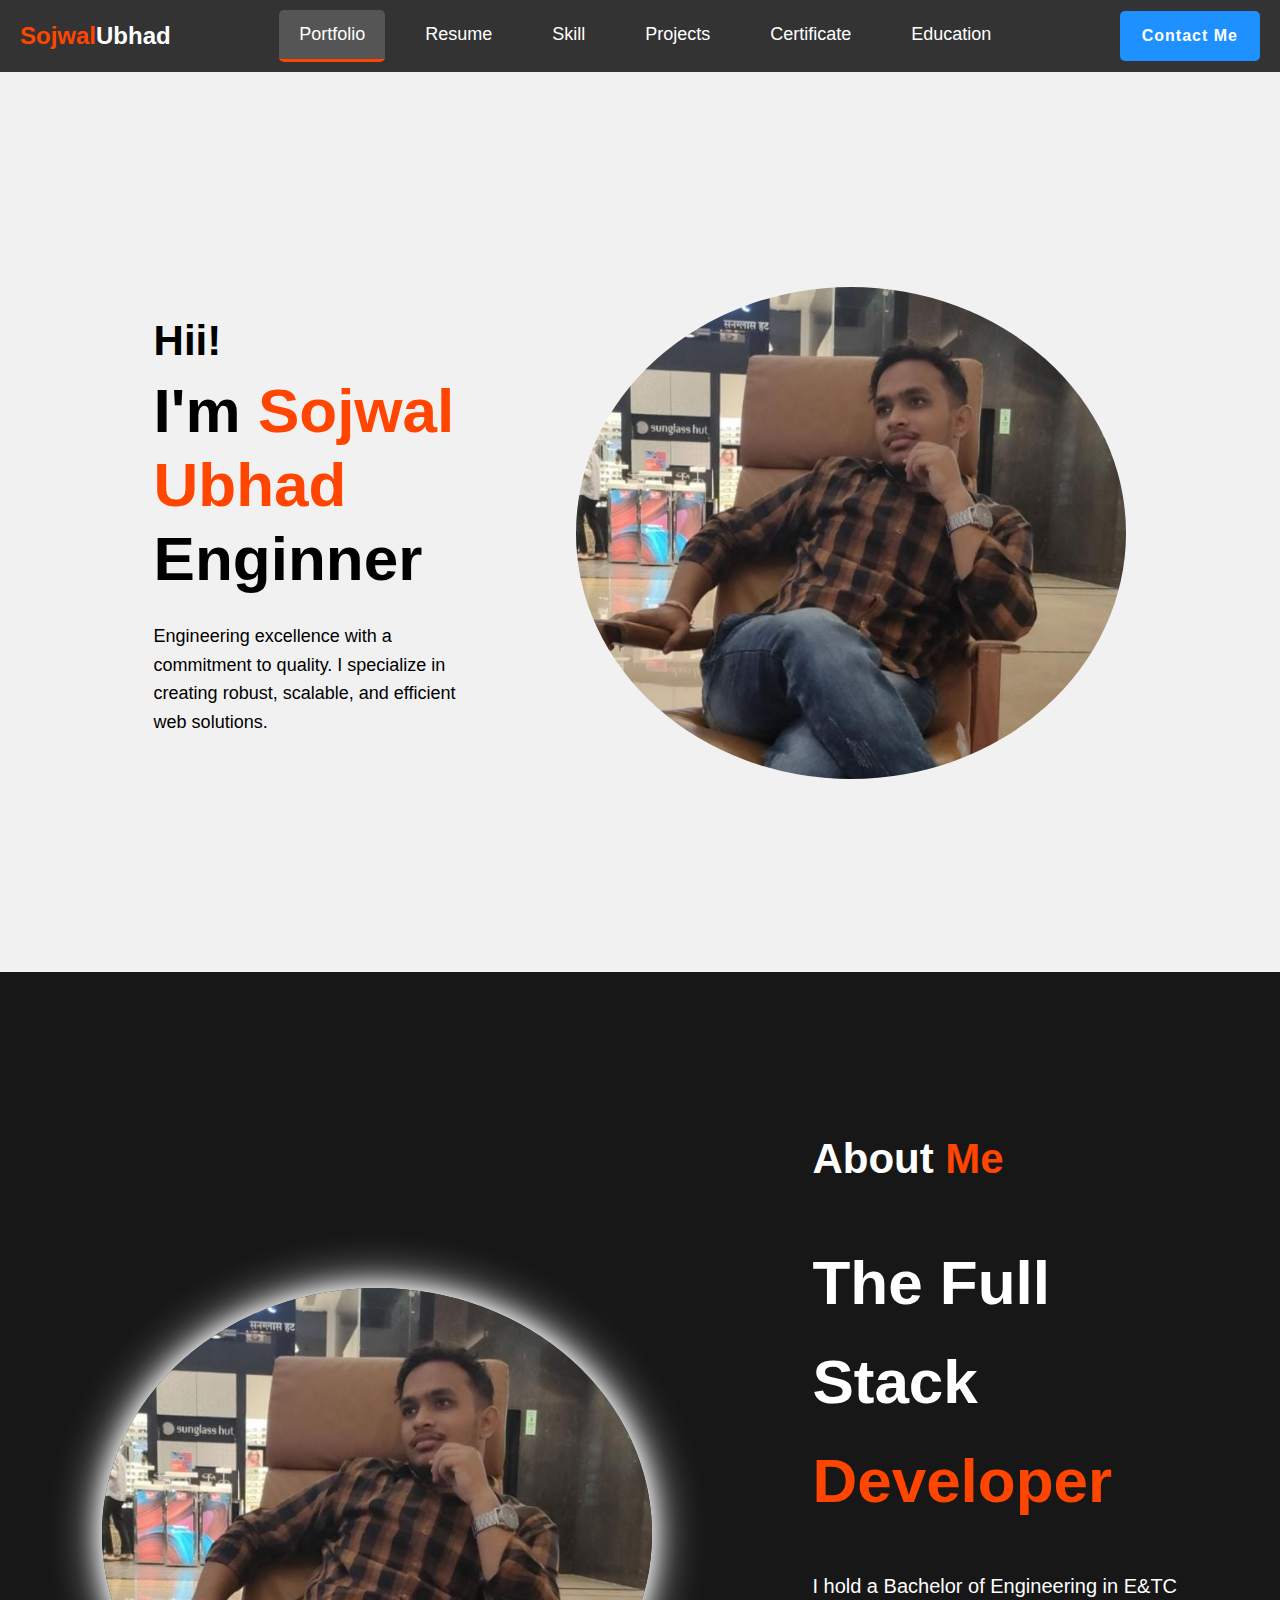
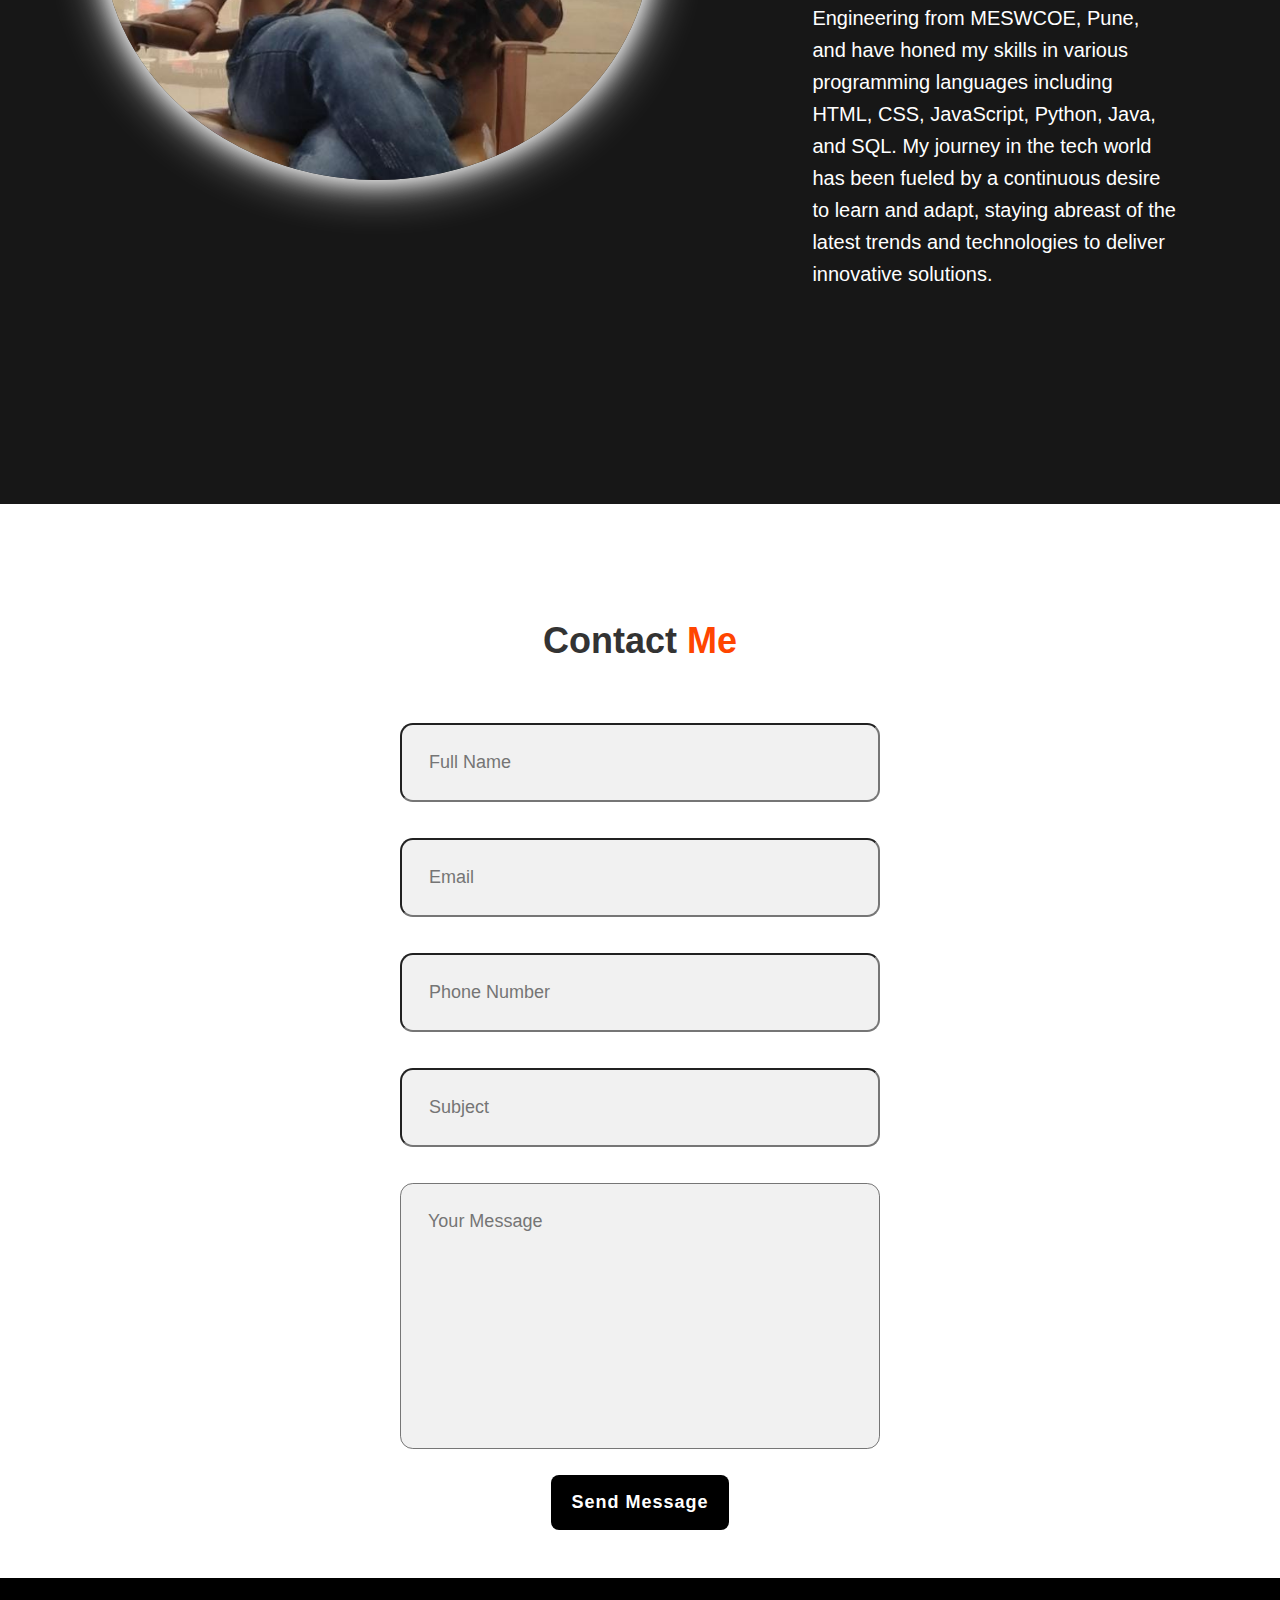
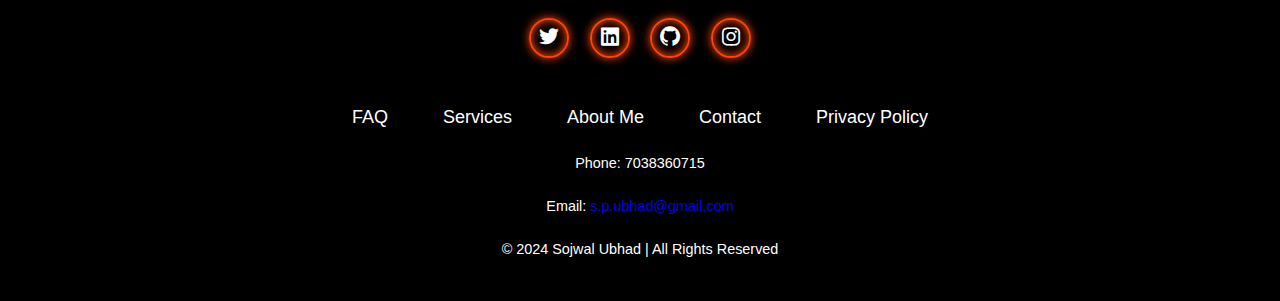
==== portfolio.html @ 473562b0 "Add files via upload" ====
<!DOCTYPE html>
<html lang="en">
<head>
<meta charset="UTF-8">
<meta name="viewport" content="width=device-width, initial-scale=1.0">
<title>Simple Portfolio</title>
<link rel="stylesheet" href="style.css">
<link href='https://unpkg.com/boxicons@2.1.4/css/boxicons.min.css' rel='stylesheet'>
</head>
<body>
<header class="header">
  <a href="#" class="logo"><span>Sojwal</span>Ubhad</a>
 <nav class="navbar">
  <a href="portfolio.html" target="_blank" class="active">Portfolio</a>
  <a href="resume.pdf" target="_blank">Resume</a>
  <a href="skill.html" target="_blank">Skill</a>
  <a href="projects.html" target="_blank">Projects</a>
  <a href="certificate.pdf" target="_blank">Certificate</a>
  <a href="education.html" target="_blank">Education</a>
 </nav>
 <a href="#contact" class="contact">Contact Me</a>
</header>

<section class="home">
  <div class="home-content">
    <h3>Hii!</h3>
    <h1>I'm <span>Sojwal Ubhad<br></span>Enginner</h1>
    <p>Engineering excellence with a commitment to quality. I specialize in creating robust, scalable, and efficient web solutions.</p>
    
  </div>
  <div class="img-box">
    <img src="image.jpg" alt="">
  </div>
</section>

<section class="about">
  <div class="about-img">
    <img src="image.jpg" alt="">
  </div>
  <div class="about-content">
    <h2 class="heading">About <span>Me</span></h2>
    <h3>The Full Stack <span>Developer</span></h3>
    <p> I hold a Bachelor of Engineering in E&TC Engineering from MESWCOE, Pune, and have honed my skills in various programming languages including HTML, CSS, JavaScript, Python, Java, and SQL. My journey in the tech world has been fueled by a continuous desire to learn and adapt, staying abreast of the latest trends and technologies to deliver innovative solutions.</p>
    
  </div>
</section>

<section id="contact" class="contact-form">
  <h2 class="contact-me">Contact <span>Me</span></h2>
  <form action="https://api.web3forms.com/submit" method="POST">
    <input type="hidden" name="access_key" value="fd57d130-8055-4260-94c0-5db2f34caabe">
    <div class="input-box">
      <input type="text" name="name" placeholder="Full Name" required>
      <input type="email" name="email" placeholder="Email" required>
    </div>
    <div class="input-box">
      <input type="number" name="phone" placeholder="Phone Number" required>
      <input type="text" name="subject" placeholder="Subject" required>
    </div>
    <textarea name="message" cols="30" rows="10" placeholder="Your Message" required></textarea>
    <input type="submit" value="Send Message" class="btn-1">
  </form>
</section>

<footer class="footer">
  <div class="social">
    <a href="https://x.com/s_ubhad?t=JfJYhSW3AMuaLHTpXaX5gA&s=09" target="_blank"><i class='bx bxl-twitter'></i></a>
    <a href="https://www.linkedin.com/in/sojwalubhad?utm_source=share&utm_campaign=share_via&utm_content=profile&utm_medium=android_app" target="_blank"><i class='bx bxl-linkedin-square'></i></a>
    <a href="https://github.com/Sojubh" target="_blank"><i class='bx bxl-github'></i></a>
    <a href="https://www.instagram.com/the_brokenblood?igsh=MWpuajV3a3BwZmk4Yg=="><i class='bx bxl-instagram' ></i></a>
  </div>
  <ul class="list">
    <li><a href="#">FAQ</a></li>
    <li><a href="#">Services</a></li>
    <li><a href="#">About Me</a></li>
    <li><a href="#">Contact</a></li>
    <li><a href="#">Privacy Policy</a></li>
  </ul>

    <p>Phone: 7038360715  </p>
    <p>Email: <a href="mailto:s.p.ubhad@gmail.com">s.p.ubhad@gmail.com</a></p>
  
  <p class="copyright">&copy; 2024 Sojwal Ubhad | All Rights Reserved</p>
</footer>
</body>
</html>
---- style.css ----
*{

  margin: 0;
  padding: 0;
  box-sizing: border-box;
  font-family: 'Poppins', sans-serif;
  text-decoration: none;
  list-style: none;
}  
.header{
  position: fixed;
  top: 0;
  left: 0;
  width: 100%;
  padding: 35px 12%;
  background: rgba(0, 0, 0, 0.8);
  backdrop-filter: blur (10px);
  display: flex;
  justify-content: space-between;
  align-items: center;
  z-index: 100;
} 
.logo{
  font-size: 25px;
  color: white;
  font-weight: 600;
  transition: 0.3s ease;
}
.logo:hover{
      color: orangered;
      text-shadow:0 0 25px orangered,
                  0 0 50px orangered;
      transform: scale(1.1);
      }
      span{
      color:orangered;
  }
  .navbar a{
  font-size: 18px;
  color: white;
  font-weight: 500;
  margin: 0 20px;
  border-bottom: 3px solid transparent;
  transition: 0.3s ease;
  }
  .navbar a:hover,
  .navbar a.active{
  color:orangered;
  border-bottom: 3px solid orangered;
}
.contact{
  padding: 10px 28px;
  background-color: white;
  color: black;
  border: 2px solid transparent;
  border-radius: 8px;
  font-size: 16px;
  letter-spacing: 1px;
  font-weight: 600;
  transition: 0.3s ease;
  }
.contact:hover{
  background-color: orangered;
  box-shadow: 25px orangered;
  color: white;
}
.home{
  width: 100%;
  min-height: 100vh;
  background: rgb(241, 241, 241);
  display: flex;
  align-items: center;
  gap: 7em;
  padding: 30px 12% 0;
  }
  .home-content{
  max-width: 800px;
  }
  .home-content h3{
  font-size: 42px;
  }
  .home-content h1{
  font-size:62px;
  line-height: 1.2 ;
  }
  .home-content p{
      font-size: 18px;
      margin: 25px 0 30px;
      }
      .btn-1{
        padding: 15px 18px;
        background-color: black;
        color: white;
        border: 2px solid transparent;
        border-radius: 8px;
        font-size: 18px;
        letter-spacing:1px;
        font-weight:600;
        transition: 0.3s ease;
        cursor: pointer; 
    }
  
    .btn-1:hover{
    background-color: white;
    color:black;
    border: 2px solid black;
}
      .img-box img{
          border-radius:50%;
          width: 550px;
          }

          ::-webkit-scrollbar{
          width: 15px;
          }
          ::-webkit-scrollbar-thumb{
          background-color: orangered;
          }
          ::-webkit-scrollbar-track{
          background-color:rgba(0, 0, 0, 0.6);
          width:50px;
          }

          .about{
              display: flex;
              justify-content: center;
              align-items: center;
              padding: 12% 8%;
              gap: 10em;
              background:rgb(23, 23, 23);
              }
              .about-img img{
              position: relative;
              width: 550px;
              box-shadow:0 0 25px white,
                         0 0 50px white;
              border-radius: 50%;
              }
              .about-content h2{
              text-align:left;
              color: white;
              font-size: 42px;
              }
              .about-content h3{
                  color: white;
                  font-size: 62px;
                  }
                  .about-content p{
                      color: white;
                      font-size: 20px;
                      margin :2em 0 3em;
                   }

                   .contact-form h2{
                      text-align: center;
                      margin-top: 3em;
                      margin-bottom:1em;
                      font-size: 36px;
                      }

                      .contact-form form{
                      max-width: 30em;
                      margin: 1rem auto;
                      text-align: center;
                      margin-bottom:3em;
                      }

                      .contact-form form .input-box{
                      display: flex;
                      justify-content:center;
                      flex-wrap: wrap;   
                      }

                      .contact-form form .input-box input,
                      .contact-form form textarea{
                      width: 100%;
                      padding: 1.5em;
                      font-size: 18px;
                      color: black;
                      background: rgb(241, 241, 241);
                      border-radius: .8rem;
                      margin:1em 0;
                      resize: none;
                      }

                      .footer{
                          position: relative;
                          bottom: 0;
                          width: 100%;
                          padding: 40px 0;
                          background-color:black;
                          }
                          .footer .social{
                          text-align: center;
                          padding-bottom: 25px;
                          color: white;
                          }
                          
                          .footer .social a{
                          font-size: 24px;
                          color:white;
                          border: 2px solid orangered;
                          width: 40px;
                          height: 40px;
                          line-height: 38px;
                          display: inline-block;
                          text-align: center;
                          border-radius: 50%;
                          margin: 0 8px;
                          box-shadow: inset 0 0 10px orangered, 0 0 10px orangered;
                          transition: 0.3s ease;
                          }        
                          
                          .footer .social a:hover{
                              transform: scale(1.2)translateY(-10px);
                              color: orangered;
                              border: 2px solid white;    
                              }
                          
                              .footer ul{
                              margin-top: 0;
                              padding: 0;
                              font-size: 18px;
                              line-height:1.6;
                              margin-bottom: 0;
                              text-align: center;
                              }
                              .footer ul li a{
                                  color: white;
                                  border-bottom: 3px solid transparent;
                                  transition: 0.3s ease;
                                  }
                                  .footer ul li a:hover{
                                  border-bottom: 3px solid white;
                                  }
                                  .footer ul li{
                                  display: inline-block;
                                  padding: 0 15px;
                                  }
                                  footer.copyright{
                                  margin-top: 15px;
                                  text-align: center;
                                  font-size:12px;
                                  color: white;
                                  }
                   
                                  



/* General education & projects Styles */
* {
  margin: 0;
  padding: 0;
  box-sizing: border-box;
}

body {
  font-family: Arial, sans-serif;
  line-height: 1.6;
  display: flex;
  flex-direction: column;
  min-height: 100vh;
}

.header {
  display: flex;
  justify-content: space-between;
  align-items: center;
  padding: 15px 20px;
  background-color: #333;
  color: #fff;
}

.header .logo {
  font-size: 1.5em;
  font-weight: bold;
  text-decoration: none;
  color: #fff;
}

.navbar {
  display: flex;
}

.navbar a {
  margin: 0 10px;
  color: #fff;
  text-decoration: none;
  padding: 5px 10px;
  transition: background 0.3s ease, color 0.3s ease;
}

.navbar a:hover, .navbar a.active {
  background-color: #ff6347;
  color: #fff;
  border-radius: 5px;
}

.contact {
  background-color: #ff6347;
  color: #fff;
  padding: 8px 15px;
  text-decoration: none;
  border-radius: 5px;
  transition: background 0.3s ease;
}

.contact:hover {
  background-color: #e5533d;
}

.section {
  padding: 60px 20px;
  flex: 1;
}

.projects, .education {
  max-width: 800px;
  margin: 0 auto;
  background: #fff;
  padding: 20px;
  border-radius: 8px;
  box-shadow: 0 0 10px rgba(0, 0, 0, 0.1);
}

h2 {
  text-align: center;
  margin-bottom: 40px;
  color: #333;
  font-size: 2em;
}

.project, .education ul {
  margin-bottom: 20px;
  padding: 20px;
  border: 1px solid #ddd;
  border-radius: 8px;
  background-color: #f9f9f9;
}

.project h3, .education li strong {
  margin-bottom: 10px;
  font-size: 1.2em;
  color: #333;
}

.project p, .education li {
  margin: 5px 0;
  color: #555;
}

.education ul {
  list-style-type: none;
}

footer {
  background-color: #333;
  color: #fff;
  padding: 20px;
  text-align: center;
  position: relative;
  bottom: 0;
  width: 100%;
}

footer .social a {
  margin: 0 10px;
  color: #fff;
  text-decoration: none;
  transition: color 0.3s ease;
}

footer .social a:hover {
  color: #ff6347;
}

footer .list {
  list-style-type: none;
  padding: 0;
  margin: 20px 0;
}

footer .list li {
  display: inline;
  margin: 0 10px;
}

footer .list a {
  color: #fff;
  text-decoration: none;
  transition: color 0.3s ease;
}

footer .list a:hover {
  color: #ff6347;
  text-decoration: underline;
}

footer p {
  margin-top: 20px;
  font-size: 0.9em;
}


   /* General styles */
body {
  font-family: Arial, sans-serif;
  margin: 0;
  padding: 0;
  box-sizing: border-box;
}

/* Header */
.header {
  background-color: #333;
  color: #fff;
  padding: 10px 0;
  display: flex;
  justify-content: space-between;
  align-items: center;
  position: sticky;
  top: 0;
  width: 100%;
  z-index: 1000;
}

.header .logo {
  font-size: 1.5em;
  margin-left: 20px;
}

.navbar {
  display: flex;
}

.navbar a {
  color: #fff;
  padding: 10px 20px;
  text-decoration: none;
  transition: background-color 0.3s;
}

.navbar a:hover,
.navbar a.active {
  background-color: #555;
}

.contact {
  background-color: #1e90ff;
  color: #fff;
  padding: 10px 20px;
  margin-right: 20px;
  text-decoration: none;
  border-radius: 5px;
  transition: background-color 0.3s;
}

.contact:hover {
  background-color: #1c86ee;
}

/* Skills Section */
.skills {
  padding: 50px;
  text-align: center;
  background-color: #f4f4f4;
}

.skills h2 {
  font-size: 2.5em;
  margin-bottom: 20px;
  color: #333;
}

.skill-container {
  display: flex;
  justify-content: center;
  flex-wrap: wrap;
  gap: 20px;
}

.skill {
  display: flex;
  flex-direction: column;
  align-items: center;
  background-color: #fff;
  padding: 20px;
  border-radius: 8px;
  box-shadow: 0 4px 8px rgba(0, 0, 0, 0.1);
  transition: transform 0.3s;
}

.skill img {
  width: 80px;
  height: 80px;
  object-fit: contain;
  margin-bottom: 10px;
}

.skill p {
  font-size: 1.2em;
  color: #333;
  margin: 0;
}

.skill:hover {
  transform: scale(1.05);
}
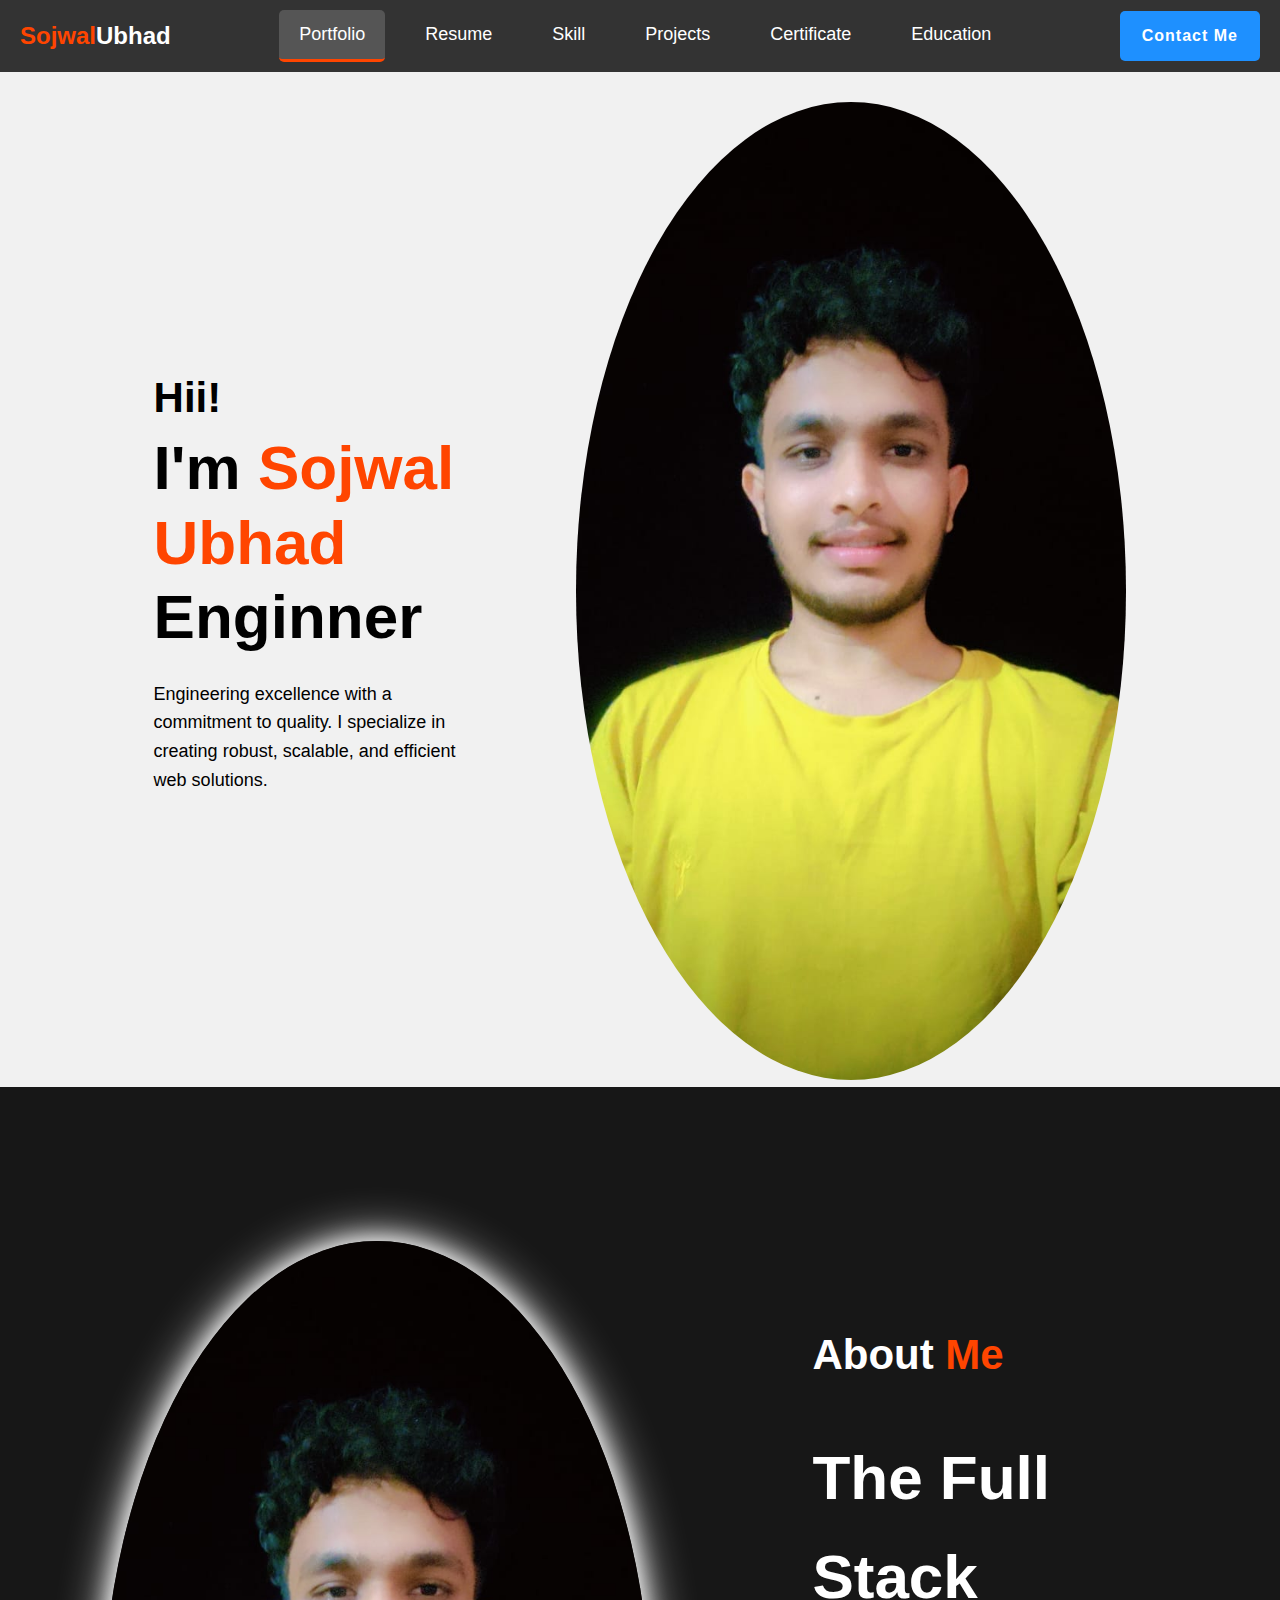
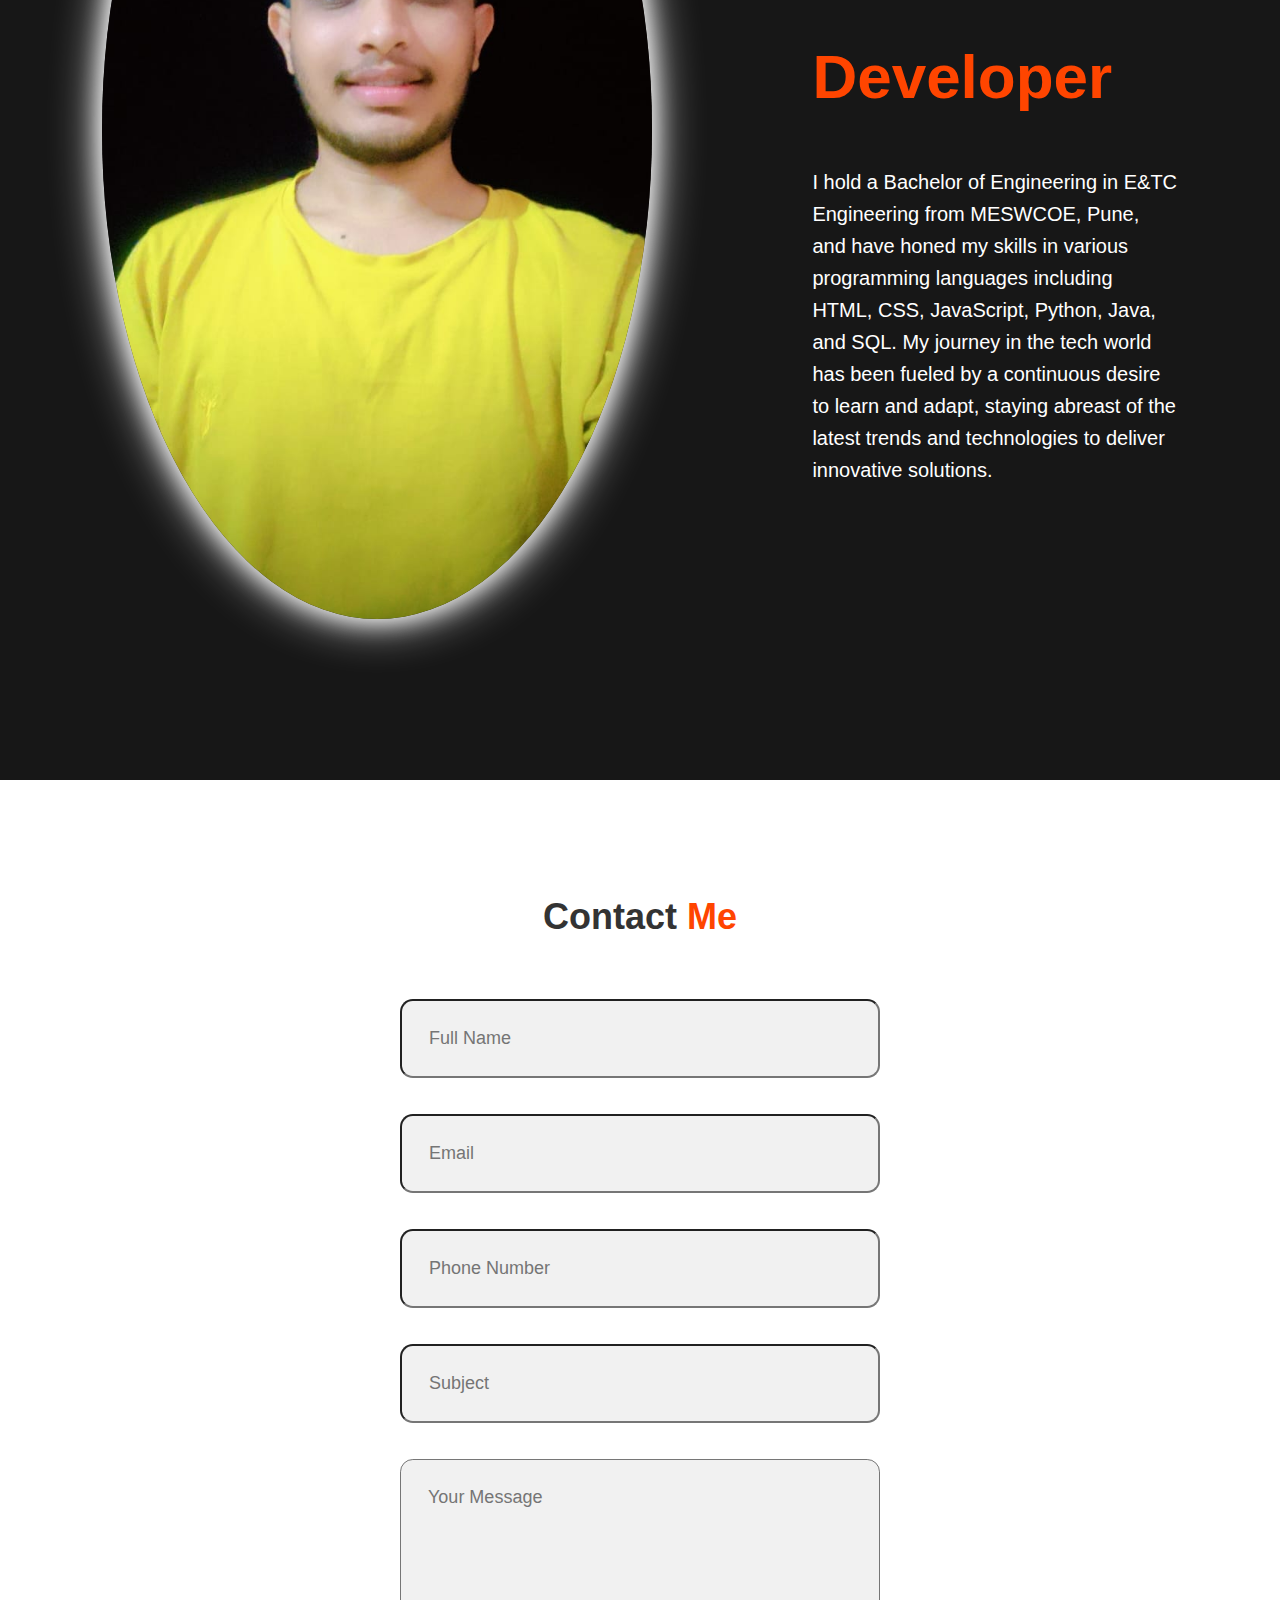
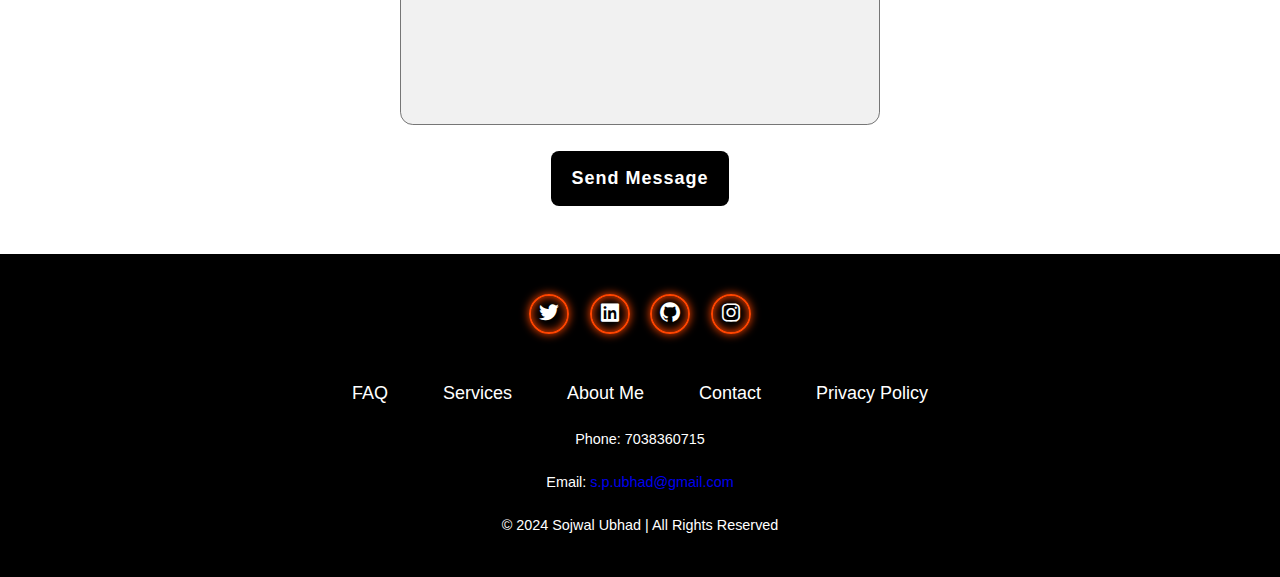
==== commit 955fa4ca: "Update portfolio.html" ====
--- a/portfolio.html
+++ b/portfolio.html
@@ -29,13 +29,13 @@
     
   </div>
   <div class="img-box">
-    <img src="image.jpg" alt="">
+    <img src="image.jpeg" alt="">
   </div>
 </section>
 
 <section class="about">
   <div class="about-img">
-    <img src="image.jpg" alt="">
+    <img src="image.jpeg" alt="">
   </div>
   <div class="about-content">
     <h2 class="heading">About <span>Me</span></h2>
@@ -83,4 +83,4 @@
   <p class="copyright">&copy; 2024 Sojwal Ubhad | All Rights Reserved</p>
 </footer>
 </body>
-</html>+</html>
